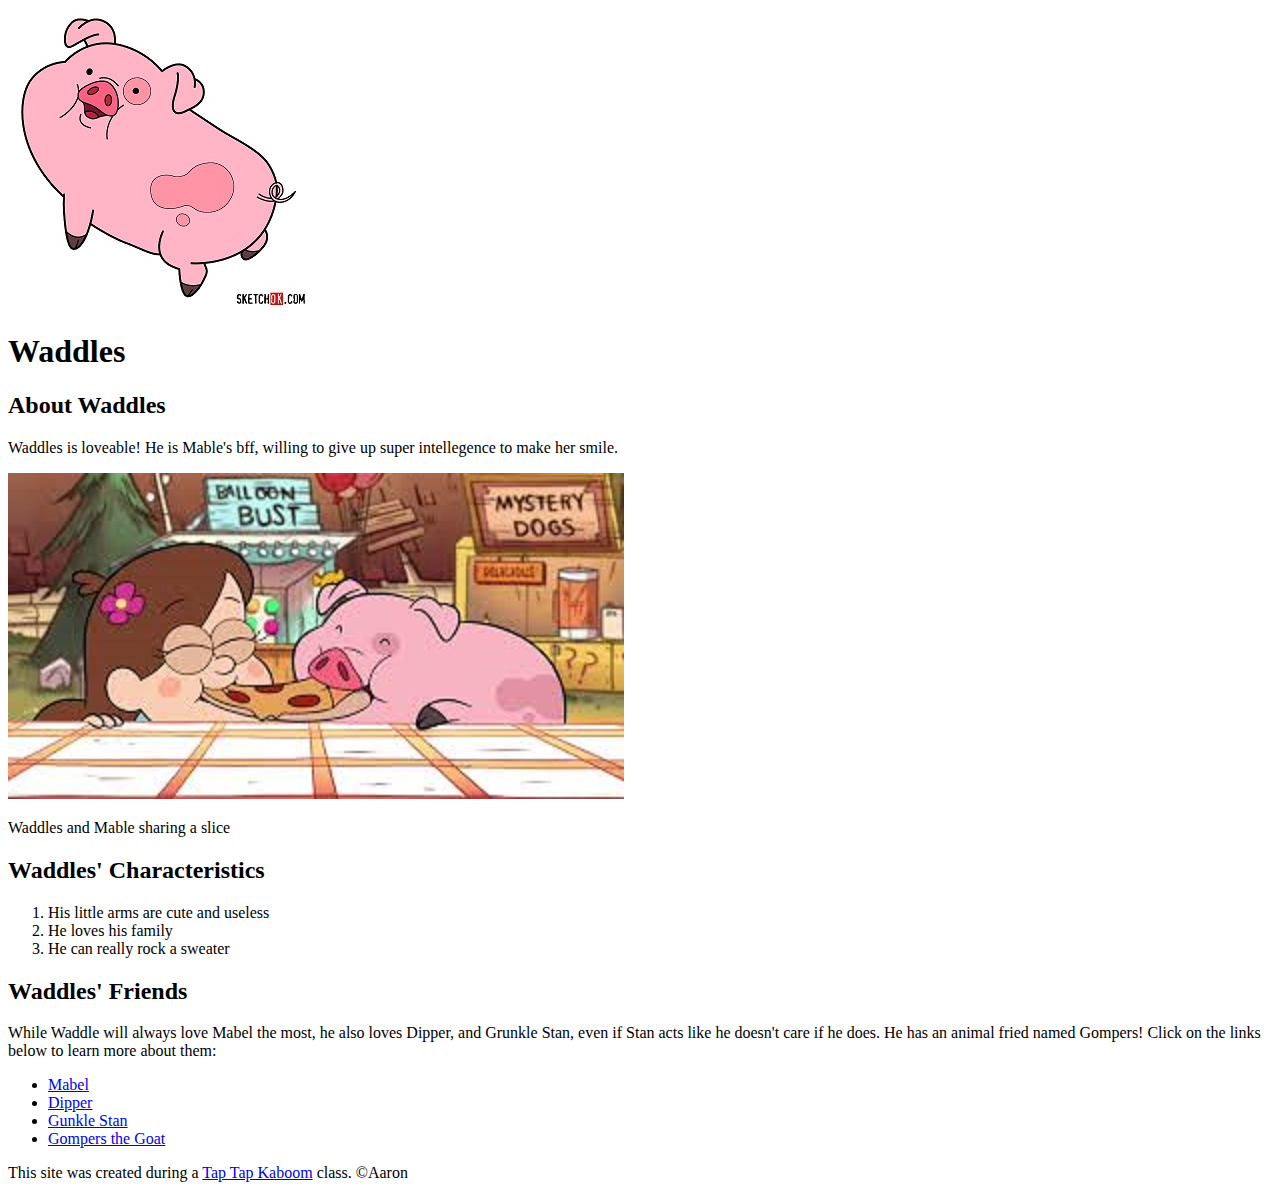
==== index.html @ 4bf9b45c "Wrote our characters index.html" ====
<!DOCTYPE html>
<html>
<head>
	<title>Waddles the Pig</title>
	<link rel="icon" href="img/waddles-avatar.jpg">
</head>
<body>
	<!-- header element -->
	<header>
		<img src="img/waddles-avatar.jpg">
		<h1>Waddles</h1>
	</header>

	<!-- main element -->
	<main>
		<h2>About Waddles</h2>
		<p>Waddles is loveable! He is Mable's bff, willing to give up super intellegence to make her smile. </p>
		<img src="img/pizza waddles.jpg">
		<p>Waddles and Mable sharing a slice</p>

		<!-- Characteristics -->
		<h2>Waddles' Characteristics</h2>
		<ol>
			<li>His little arms are cute and useless</li>
			<li>He loves his family</li>
			<li>He can really rock a sweater</li>
		</ol>

		<!-- Friends -->
		<h2>Waddles' Friends</h2>
		<p>While Waddle will always love Mabel the most, he also loves Dipper, and Grunkle Stan, even if Stan acts like he doesn't care if he does. He has an animal fried named Gompers! Click on the links below to learn more about them:</p>
		<ul>
			<li><a target="_blank" href="https://en.wikipedia.org/wiki/Mabel_Pines">Mabel</a></li>
			<li><a target="_blank" href="https://gravityfalls.fandom.com/wiki/Dipper_Pines">Dipper</a></li>
			<li><a target="_blank" href="https://en.wikipedia.org/wiki/Grunkle_Stan">Gunkle Stan</a></li>
			<li><a target="_blank" href="https://gravityfalls.fandom.com/wiki/Gompers">Gompers the Goat</a></li>

		</ul>
	</main>

<!-- Footer element -->
<footer>
	<p>This site was created during a <a target="_blank" href="https://taptapkaboom.com">Tap Tap Kaboom<a/> class. &copy;Aaron</p>
</footer>

</body>
</html>
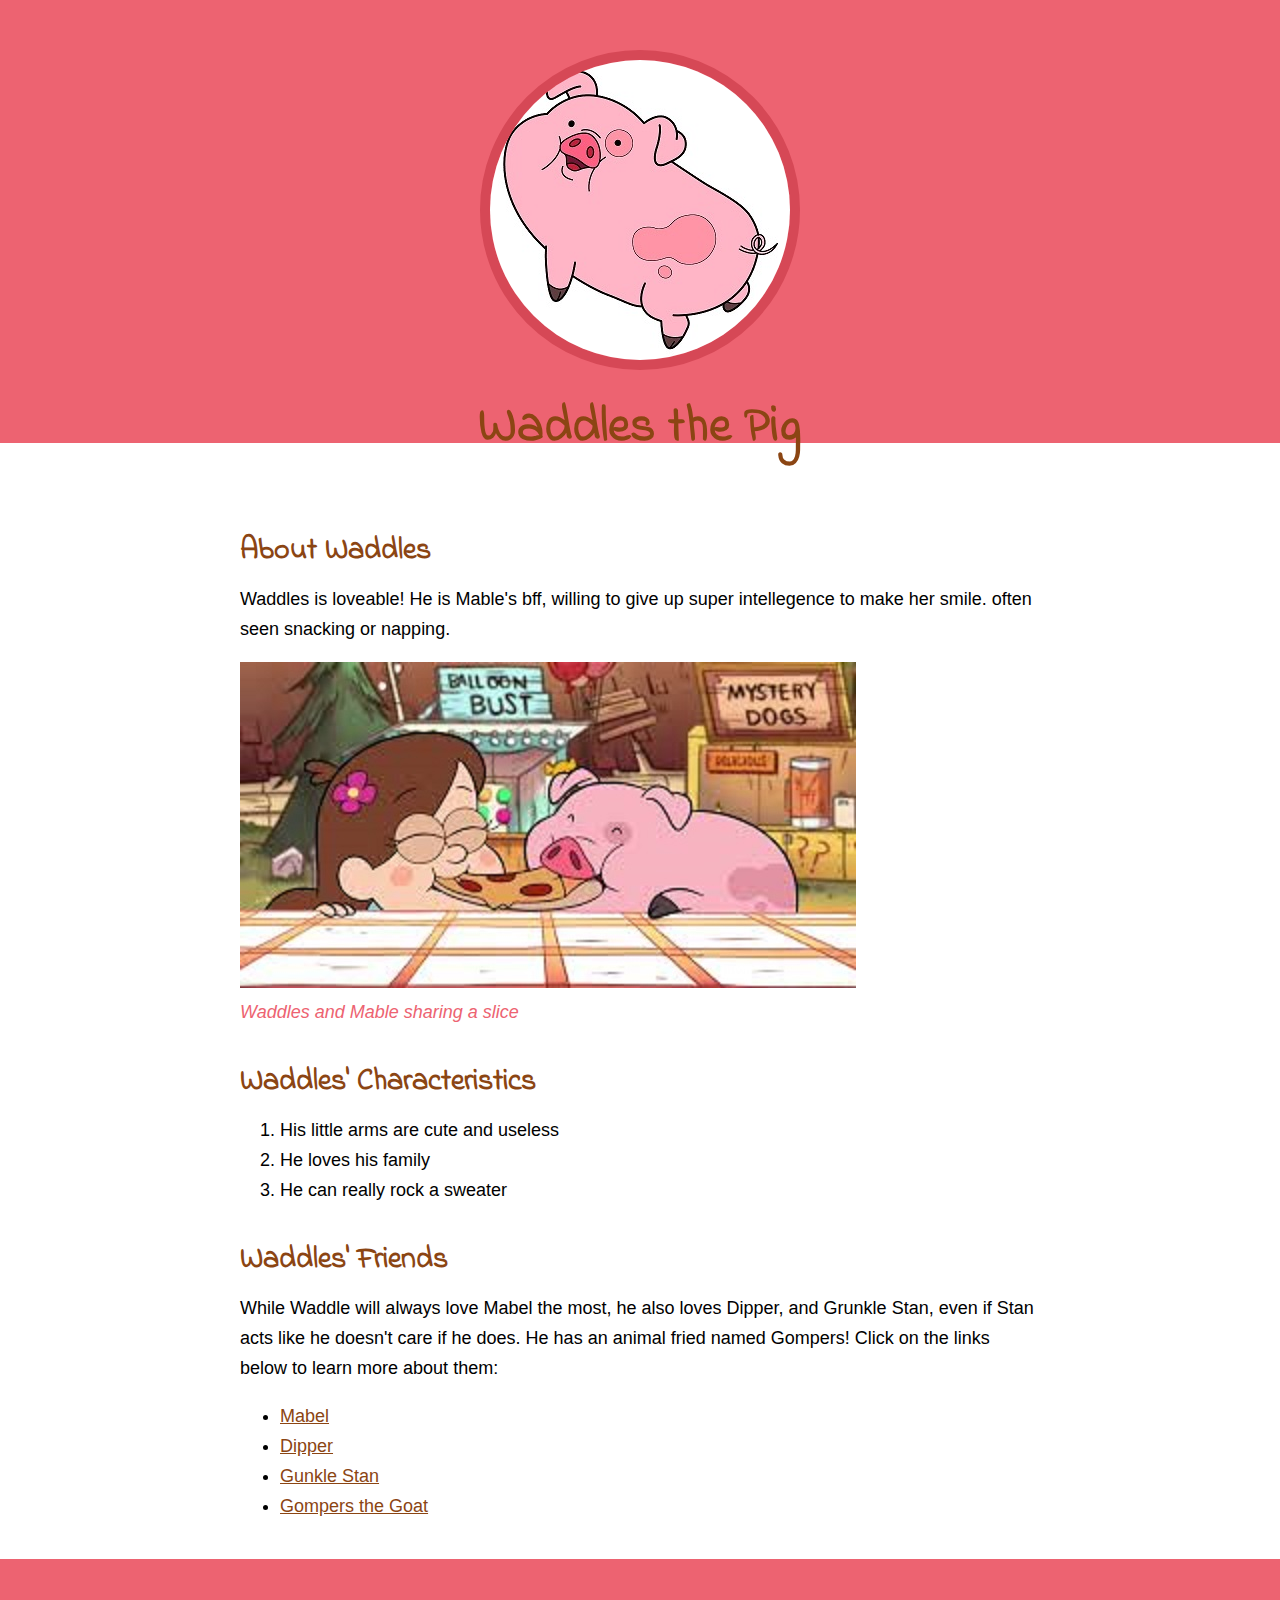
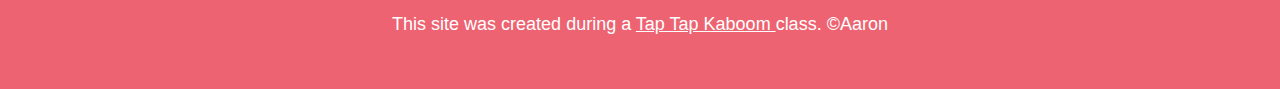
==== commit 976218b7: "wrote the css" ====
--- a/index.html
+++ b/index.html
@@ -3,20 +3,22 @@
 <head>
 	<title>Waddles the Pig</title>
 	<link rel="icon" href="img/waddles-avatar.jpg">
+	<link href="https://fonts.googleapis.com/css2?family=Indie+Flower&display=swap" rel="stylesheet"> 
+	<link rel="stylesheet" type="text/css" href="css/hero.css">
 </head>
 <body>
 	<!-- header element -->
 	<header>
 		<img src="img/waddles-avatar.jpg">
-		<h1>Waddles</h1>
+		<h1>Waddles the Pig</h1>
 	</header>
 
 	<!-- main element -->
 	<main>
 		<h2>About Waddles</h2>
-		<p>Waddles is loveable! He is Mable's bff, willing to give up super intellegence to make her smile. </p>
-		<img src="img/pizza waddles.jpg">
-		<p>Waddles and Mable sharing a slice</p>
+		<p>Waddles is loveable! He is Mable's bff, willing to give up super intellegence to make her smile. often seen snacking or napping. </p>
+		<img src="img/pizza-waddles.jpg">
+		<p class="caption">Waddles and Mable sharing a slice</p>
 
 		<!-- Characteristics -->
 		<h2>Waddles' Characteristics</h2>
@@ -40,7 +42,7 @@
 
 <!-- Footer element -->
 <footer>
-	<p>This site was created during a <a target="_blank" href="https://taptapkaboom.com">Tap Tap Kaboom<a/> class. &copy;Aaron</p>
+	<p>This site was created during a <a target="_blank" href="https://taptapkaboom.com">Tap Tap Kaboom <a/> class. &copy;Aaron</p>
 </footer>
 
 </body>
--- a/css/hero.css
+++ b/css/hero.css
@@ -0,0 +1,78 @@
+body{
+	margin: 0;
+	font-family: Helvetica, Arial, sans-serif;
+	font-size: 18px;
+	line-height: 30px;
+}
+
+header{
+	background-color: #ed6371;
+	text-align: center;
+	padding-top: 50px;
+	padding-bottom 50px;
+}
+
+h1, h2{
+	font-family: 'Indie Flower', cursive;
+}
+
+header h1{
+	color: #8B4513;
+	font-size: 50px;
+}
+
+header img{
+	border-radius: 170px;
+	width: 300px;
+	border: 10px solid #d64856;
+}
+
+main{
+	max-width: 800px;
+	margin: 0 auto;
+	padding: 20px;
+}
+
+main img{
+	max-width: 100%;
+}
+
+h2{
+	font-size: 30px;
+	color: #8B4513;
+	margin: 40px 0 10px;
+}
+
+a{
+	color: #8B4513;
+}
+a:hover{
+	color: white;
+	background-color: #483a94;
+}
+
+footer{
+	background-color: #ed6371;
+	text-align: center;
+	color: white;
+	padding: 50px;
+	}
+
+footer p{
+	margin: 0;
+}
+
+footer a{
+	color: white;
+}
+footer a:hover{
+	opacity: .5%
+	background-color: transparent;
+}
+
+p.caption{
+	color: #ed6371;
+	font-style: italic;
+	margin-top: 0;
+}
+
